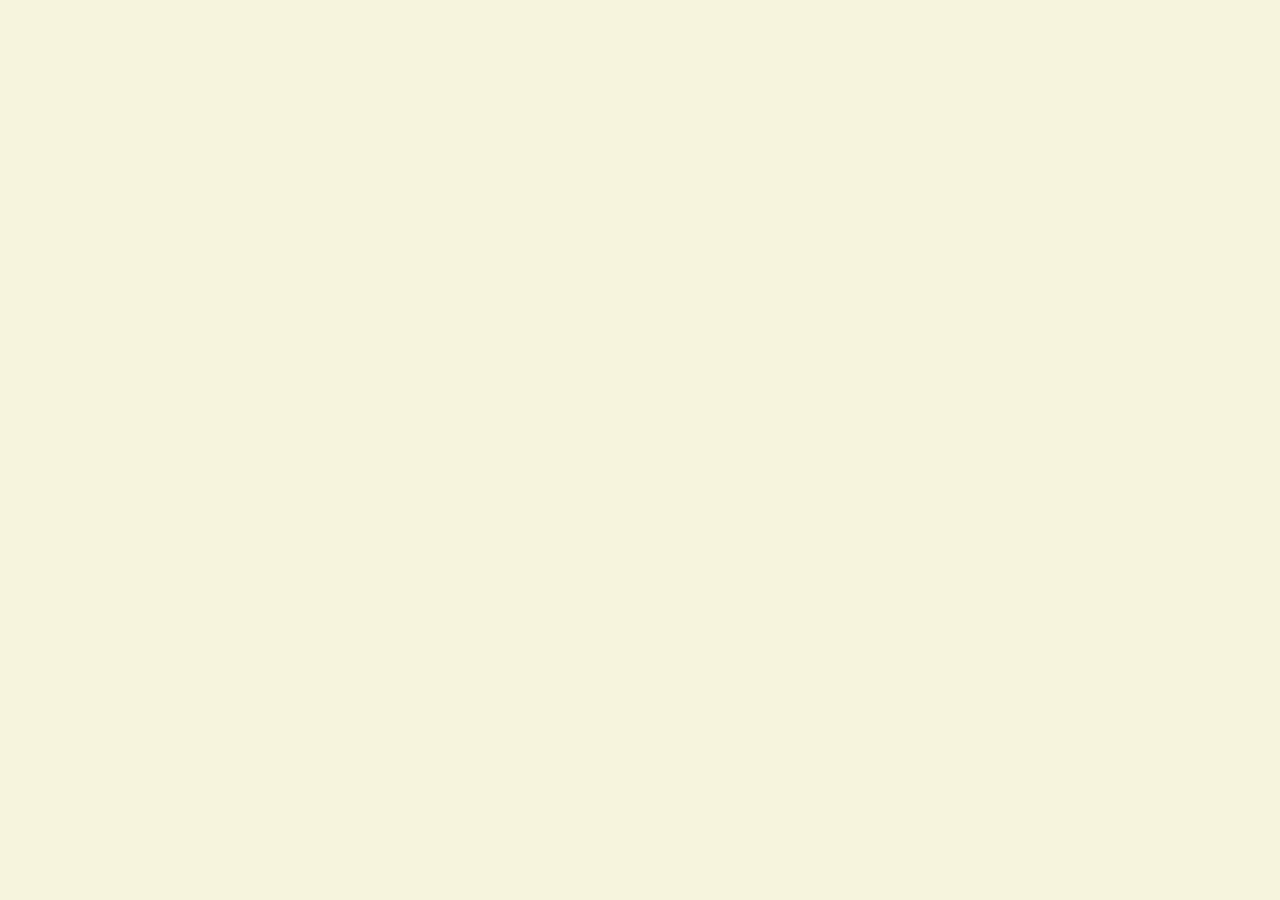
==== index.html @ 92f670f0 "atlz" ====
<!DOCTYPE html>
<html lang="pt-br">

<head>
    <meta charset="UTF-8">
    <meta name="viewport" content="width=device-width, initial-scale=1.0">
    <meta name="descripition"
        content="Página de orientação sobre o que são Maid's café e como funcionam pelo mundo todo.">
    <meta name="author" content="Júlia Eduarda Monteiro de Oliveira">
    <meta name="keywords" content="Maid café, Maid coffe">
    <title>Geek Word</title>
    <link rel="shortcut icon" href="img/icon.png" type="image/x-icon">
    <link rel="stylesheet" href="css/styles.css">
</head>

<body>
   
</body>

</html>
---- css/styles.css ----
h1 {
    font-size: 50px;
    color: blueviolet;
    font-style: italic;
    font-family: Georgia, 'Times New Roman', Times, serif;
}
body {
    font-family: Arial, sans-serif;
    margin: 0;
    padding: 0;
    background-color: beige;
}
@import url('https://fonts.googleapis.com/css27family-Poppins: wght@200;300;400;500;600; 700; 800; 900&display-swap');
{
margin: 0;

padding: 0;

box-sizing: border-box;

font-family: 'Poppins', sans-serif;

}

section {

position: relative;

display: flex;

justify-content: center;

align-items: center;

width: 100%;

height: 100vh;

overflow-x: hidden;

}

section.bg {

position: absolute;

top: 0;

left: 0;

width: 100%;

height: 100%;

object-fit: cover;

pointer-events: none;}

section .trees {

position: absolute;

top: 0;

left: 0;

width: 100%;

height: 100%;

object-fit: cover;

z-index : 100

pointer-events: none;

}

section .girt {

position: absolute;

scale: 9.65;

pointer-events: none;

animation: animateGirl 15s linear infinite;
}
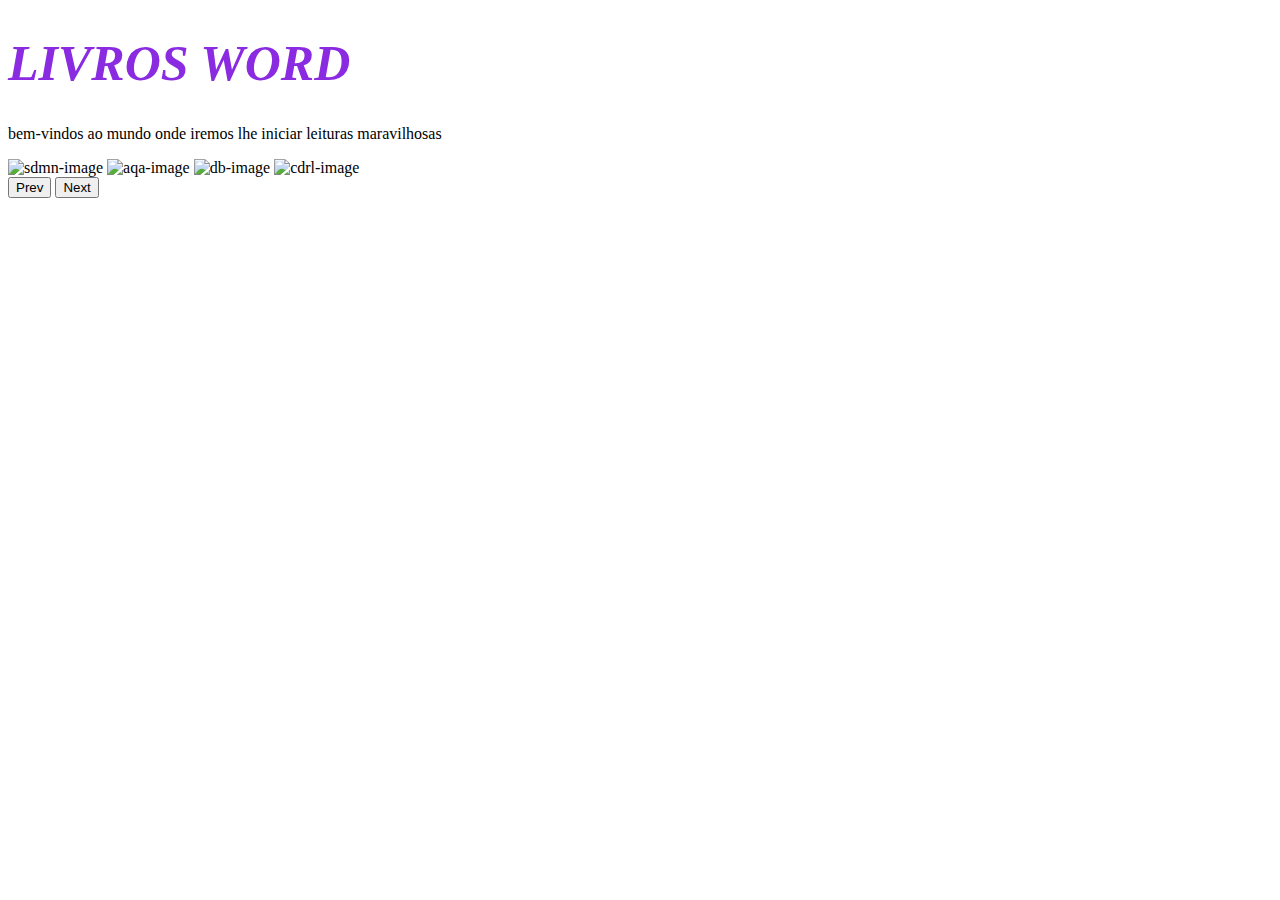
==== commit daf24658: "a" ====
--- a/index.html
+++ b/index.html
@@ -5,16 +5,43 @@
     <meta charset="UTF-8">
     <meta name="viewport" content="width=device-width, initial-scale=1.0">
     <meta name="descripition"
-        content="Página de orientação sobre o que são Maid's café e como funcionam pelo mundo todo.">
+        content="Página de orientação de leituras .">
     <meta name="author" content="Júlia Eduarda Monteiro de Oliveira">
-    <meta name="keywords" content="Maid café, Maid coffe">
-    <title>Geek Word</title>
-    <link rel="shortcut icon" href="img/icon.png" type="image/x-icon">
+    <meta name="keywords" content="livres divers">
+    <title>livres divers</title>
+    <link rel="shortcut icon" href="img/livro-de-magia.png" type="image/x-icon">
     <link rel="stylesheet" href="css/styles.css">
 </head>
 
 <body>
-   
+    <h1>LIVROS WORD</h1>
+    <P>bem-vindos ao mundo onde iremos lhe iniciar leituras maravilhosas</P>
+    <div class="carousel">
+        <div class="image-container" id="imgs">
+          <img src="img/osoldameianoite.jpg"
+         alt="sdmn-image"
+         />
+      <img
+         src="img/e assim que acaba.jpg"
+         alt="aqa-image"
+         />
+      <img
+         src="img/P7016970.JPG"
+         alt="db-image"
+         />
+      <img
+         src="img/historia-da-cinderela.jpg"
+         alt="cdrl-image"
+         />
+        </div>
+  
+        <div class="buttons-container">
+          <button id="left" class="btn">Prev</button>
+          <button id="right" class="btn">Next</button>
+        </div>
+      </div>
+      <script src="script.js"></script>
+
 </body>
 
 </html>--- a/css/styles.css
+++ b/css/styles.css
@@ -3,86 +3,10 @@
     color: blueviolet;
     font-style: italic;
     font-family: Georgia, 'Times New Roman', Times, serif;
-}
+};
 body {
     font-family: Arial, sans-serif;
     margin: 0;
     padding: 0;
     background-color: beige;
-}
-@import url('https://fonts.googleapis.com/css27family-Poppins: wght@200;300;400;500;600; 700; 800; 900&display-swap');
-{
-margin: 0;
-
-padding: 0;
-
-box-sizing: border-box;
-
-font-family: 'Poppins', sans-serif;
-
-}
-
-section {
-
-position: relative;
-
-display: flex;
-
-justify-content: center;
-
-align-items: center;
-
-width: 100%;
-
-height: 100vh;
-
-overflow-x: hidden;
-
-}
-
-section.bg {
-
-position: absolute;
-
-top: 0;
-
-left: 0;
-
-width: 100%;
-
-height: 100%;
-
-object-fit: cover;
-
-pointer-events: none;}
-
-section .trees {
-
-position: absolute;
-
-top: 0;
-
-left: 0;
-
-width: 100%;
-
-height: 100%;
-
-object-fit: cover;
-
-z-index : 100
-
-pointer-events: none;
-
-}
-
-section .girt {
-
-position: absolute;
-
-scale: 9.65;
-
-pointer-events: none;
-
-animation: animateGirl 15s linear infinite;
-}+};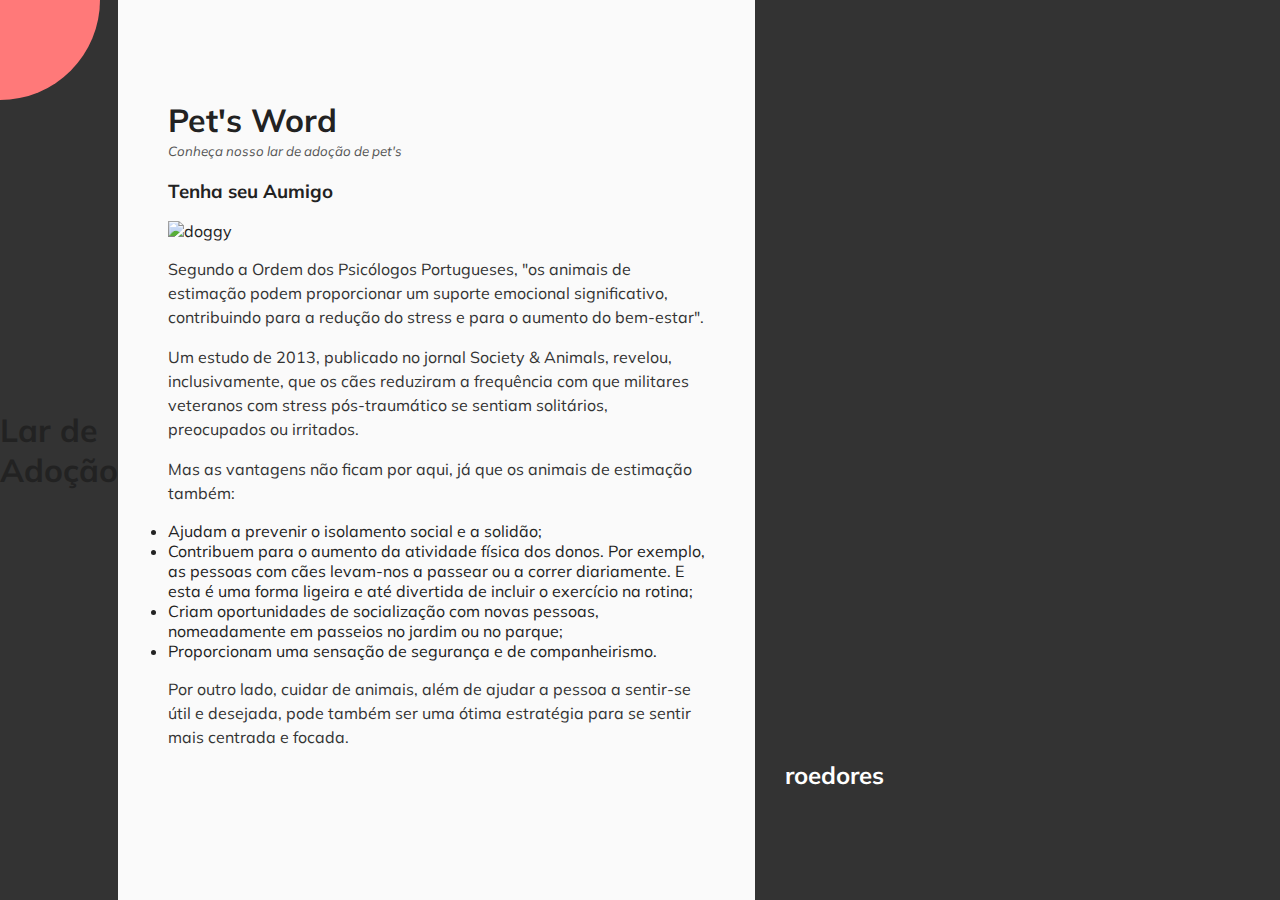
==== commit 4c95b481: "atualização" ====
--- a/index.html
+++ b/index.html
@@ -4,43 +4,77 @@
 <head>
     <meta charset="UTF-8">
     <meta name="viewport" content="width=device-width, initial-scale=1.0">
-    <meta name="descripition"
-        content="Página de orientação de leituras .">
+    <meta name="descripition"    content="Página de adoção de animais e doações. .">
     <meta name="author" content="Júlia Eduarda Monteiro de Oliveira">
-    <meta name="keywords" content="livres divers">
-    <title>livres divers</title>
-    <link rel="shortcut icon" href="img/livro-de-magia.png" type="image/x-icon">
+    <title>pet words</title>
+    <link rel="shortcut icon" href="img/logo.png" type="image/x-icon">
     <link rel="stylesheet" href="css/styles.css">
 </head>
 
-<body>
-    <h1>LIVROS WORD</h1>
-    <P>bem-vindos ao mundo onde iremos lhe iniciar leituras maravilhosas</P>
-    <div class="carousel">
-        <div class="image-container" id="imgs">
-          <img src="img/osoldameianoite.jpg"
-         alt="sdmn-image"
-         />
-      <img
-         src="img/e assim que acaba.jpg"
-         alt="aqa-image"
-         />
-      <img
-         src="img/P7016970.JPG"
-         alt="db-image"
-         />
-      <img
-         src="img/historia-da-cinderela.jpg"
-         alt="cdrl-image"
-         />
-        </div>
-  
-        <div class="buttons-container">
-          <button id="left" class="btn">Prev</button>
-          <button id="right" class="btn">Next</button>
+<body class="inicio">
+    <h1>Lar de Adoção</h1>
+    <P></P>
+
+    <div class="container">
+      <div class="circle-container">
+        <div class="circle">
+          <button id="close">
+            <i class="fas fa-times"></i>
+          </button>
+          <button id="open">
+            <i class="fas fa-bars"></i>
+          </button>
         </div>
       </div>
-      <script src="script.js"></script>
+
+      <div class="content">
+        <h1>Pet's Word</h1>
+        <small>Conheça nosso lar de adoção de pet's</small>
+        <p></p>
+
+        <h3>Tenha seu Aumigo</h3>
+        <img src="https://images.unsplash.com/photo-1507146426996-ef05306b995a?ixlib=rb-1.2.1&ixid=eyJhcHBfaWQiOjEyMDd9&auto=format&fit=crop&w=2100&q=80" alt="doggy" />
+        <p>Segundo a Ordem dos Psicólogos Portugueses, "os animais de estimação podem proporcionar um suporte emocional significativo, contribuindo para a redução do <span>stress</span> e para o aumento do bem-estar". </p>
+        <p>Um estudo de 2013, publicado no jornal Society & Animals, revelou, inclusivamente, que os cães reduziram a frequência com que militares veteranos com stress pós-traumático se sentiam solitários, preocupados ou irritados.</p>
+        <p>Mas as vantagens não ficam por aqui, já que os animais de estimação também:</p>
+        <dl>
+          <li>Ajudam a prevenir o isolamento social e a solidão; </li>
+          <li>Contribuem para o aumento da atividade física dos donos. Por exemplo, as pessoas com cães levam-nos a passear ou a correr diariamente. E esta é uma forma ligeira e até divertida de incluir o exercício na rotina;</li>
+          <li>Criam oportunidades de socialização com novas pessoas, nomeadamente em passeios no jardim ou no parque;</li>
+          <li>Proporcionam uma sensação de segurança e de companheirismo.</li>
+        </dl>
+        <p>Por outro lado, cuidar de animais, além de ajudar a pessoa a sentir-se útil e desejada, pode também ser uma ótima estratégia para se sentir mais centrada e focada.</p>
+
+      </div>
+    </div>
+
+    <nav>
+      <ul>
+        <li><i class="fas fa-home"></i><a href="index.html"> inicio</a></li>
+        <li><i class="fas fa-user-alt"></i><a href="doacoes.html"> doações</a></li>
+        <li><i class="fas fa-envelope"></i><a href="login.html"> Contato</a></li>
+      </ul>
+    </nav>
+
+    <div class="contem">
+      <div class="panel active" style="background-image: url('https://guiabrasilpets.com/wp-content/uploads/2020/09/porquinho-da-india.jpg')">
+        <h3>roedores</h3>
+      </div>
+      <div class="panel" style="background-image: url('https://cdn.pixabay.com/photo/2017/08/02/09/28/dog-2570398_960_720.jpg')">
+        <h3>caninos</h3>
+      </div>
+      <div class="panel" style="background-image: url('https://c.pxhere.com/photos/88/2f/pet_cats_pets_nature_animal_animals_cat_persian-279267.jpg!d')">
+        <h3>felinos</h3>
+      </div>
+      <div class="panel" style="background-image: url('https://blog.consanivet.com.br/wp-content/uploads/2020/08/Design-sem-nome-6.jpg')">
+        <h3>repteis</h3>
+      </div>
+      <div class="panel" style="background-image: url('https://i.pinimg.com/originals/fa/b4/5e/fab45e824552c09711d00a57112a15a2.jpg')">
+        <h3>outros</h3>
+      </div>
+
+    </div>
+      <script src="js/script.js"></script>
 
 </body>
 
--- a/css/styles.css
+++ b/css/styles.css
@@ -1,12 +1,232 @@
-h1 {
-    font-size: 50px;
-    color: blueviolet;
+@import url('https://fonts.googleapis.com/css?family=Muli&display=swap');
+
+* {
+  box-sizing: border-box;
+}
+
+.inicio {
+  font-family: 'Muli', sans-serif;
+  display: flex;
+  background-color: #333;
+  color: #222;
+  align-items: center;
+  justify-content: center;
+  height: 100vh;
+  overflow: hidden;
+  margin: 0;
+}
+
+.container {
+    background-color: #fafafa;
+    transform-origin: top left;
+    transition: transform 0.5s linear;
+    width: 100vw;
+    min-height: 100vh;
+    padding: 50px;
+  }
+  
+  .container.show-nav {
+    transform: rotate(-20deg);
+  }
+  
+  .circle-container {
+    position: fixed;
+    top: -100px;
+    left: -100px;
+  }
+  
+  .circle {
+    background-color: #ff7979;
+    height: 200px;
+    width: 200px;
+    border-radius: 50%;
+    position: relative;
+    transition: transform 0.5s linear;
+  }
+  
+  .container.show-nav .circle {
+    transform: rotate(-70deg);
+  }
+  
+  .circle button {
+    cursor: pointer;
+    position: absolute;
+    top: 50%;
+    left: 50%;
+    height: 100px;
+    background: transparent;
+    border: 0;
+    font-size: 26px;
+    color: #fff;
+  }
+  
+  .circle button:focus {
+    outline: none;
+  }
+  
+  .circle button#open {
+    left: 60%;
+  }
+  
+  .circle button#close {
+    top: 60%;
+    transform: rotate(90deg);
+    transform-origin: top left;
+  }
+  
+  .container.show-nav + nav li {
+    transform: translateX(0);
+    transition-delay: 0.3s;
+  }
+  
+  nav {
+    position: fixed;
+    bottom: 40px;
+    left: 0;
+    z-index: 100;
+  }
+  
+  nav ul {
+    list-style-type: none;
+    padding-left: 30px;
+  }
+  
+  nav ul li {
+    text-transform: uppercase;
+    color: #fff;
+    margin: 40px 0;
+    transform: translateX(-100%);
+    transition: transform 0.4s ease-in;
+  }
+  
+  nav ul li i {
+    font-size: 20px;
+    margin-right: 10px;
+  }
+  
+  nav ul li + li {
+    margin-left: 15px;
+    transform: translateX(-150%);
+  }
+  
+  nav ul li + li + li {
+    margin-left: 30px;
+    transform: translateX(-200%);
+  }
+  
+  nav a{
+    color: #fafafa;
+    text-decoration: none;
+    transition: all 0.5s;
+  }
+  
+  nav a:hover {
+    color: #FF7979;
+    font-weight: bold;
+  }
+  
+  .content img {
+    max-width: 100%;
+  }
+  
+  .content {
+    max-width: 1000px;
+    margin: 50px auto;
+  }
+  
+  .content h1 {
+    margin: 0;
+  }
+  
+  .content small {
+    color: #555;
     font-style: italic;
-    font-family: Georgia, 'Times New Roman', Times, serif;
-};
-body {
-    font-family: Arial, sans-serif;
-    margin: 0;
-    padding: 0;
-    background-color: beige;
-};+  }
+  
+  .content p {
+    color: #333;
+    line-height: 1.5;
+  }
+
+
+
+.contem {
+  display: flex;
+  width: 90vw;
+}
+
+
+.panel {
+  background-size: cover;
+  background-position: center;
+  background-repeat: no-repeat;
+  height: 80vh;
+  border-radius: 50px;
+  color: #fff;
+  cursor: pointer;
+  flex: 0.5;
+  margin: 10px;
+  position: relative;
+  -webkit-transition: all 700ms ease-in;
+}
+
+.panel h3 {
+  font-size: 24px;
+  position: absolute;
+  bottom: 20px;
+  left: 20px;
+  margin: 0;
+  opacity: 0;
+}
+
+.panel.active {
+  flex: 5;
+}
+
+.panel.active h3 {
+  opacity: 1;
+  transition: opacity 0.3s ease-in 0.4s;
+}
+
+@media (max-width: 480px) {
+  .contem {
+    width: 100vw;
+  }
+
+  .panel:nth-of-type(4),
+  .panel:nth-of-type(5) {
+    display: none;
+  }
+}
+
+.main-contact {
+  width: 1000px;
+  margin: 0 auto;
+  font-size: 20px;
+
+}
+
+.form-contact {
+  margin: 40px 0;
+}
+
+.entry-label {
+  display: block;
+  margin: 8px auto;
+  width: 50%;
+}
+
+.entry, .form-contact textarea {
+  display: block;
+  margin: 0 auto 25px;
+  padding: 4px 9px;
+  font-size: 18px;
+  width: 50%;
+  box-sizing: border-box;
+  resize: none;
+  overflow: auto;
+}
+
+#checkbox, .div-entry {
+  margin: 30px auto;
+}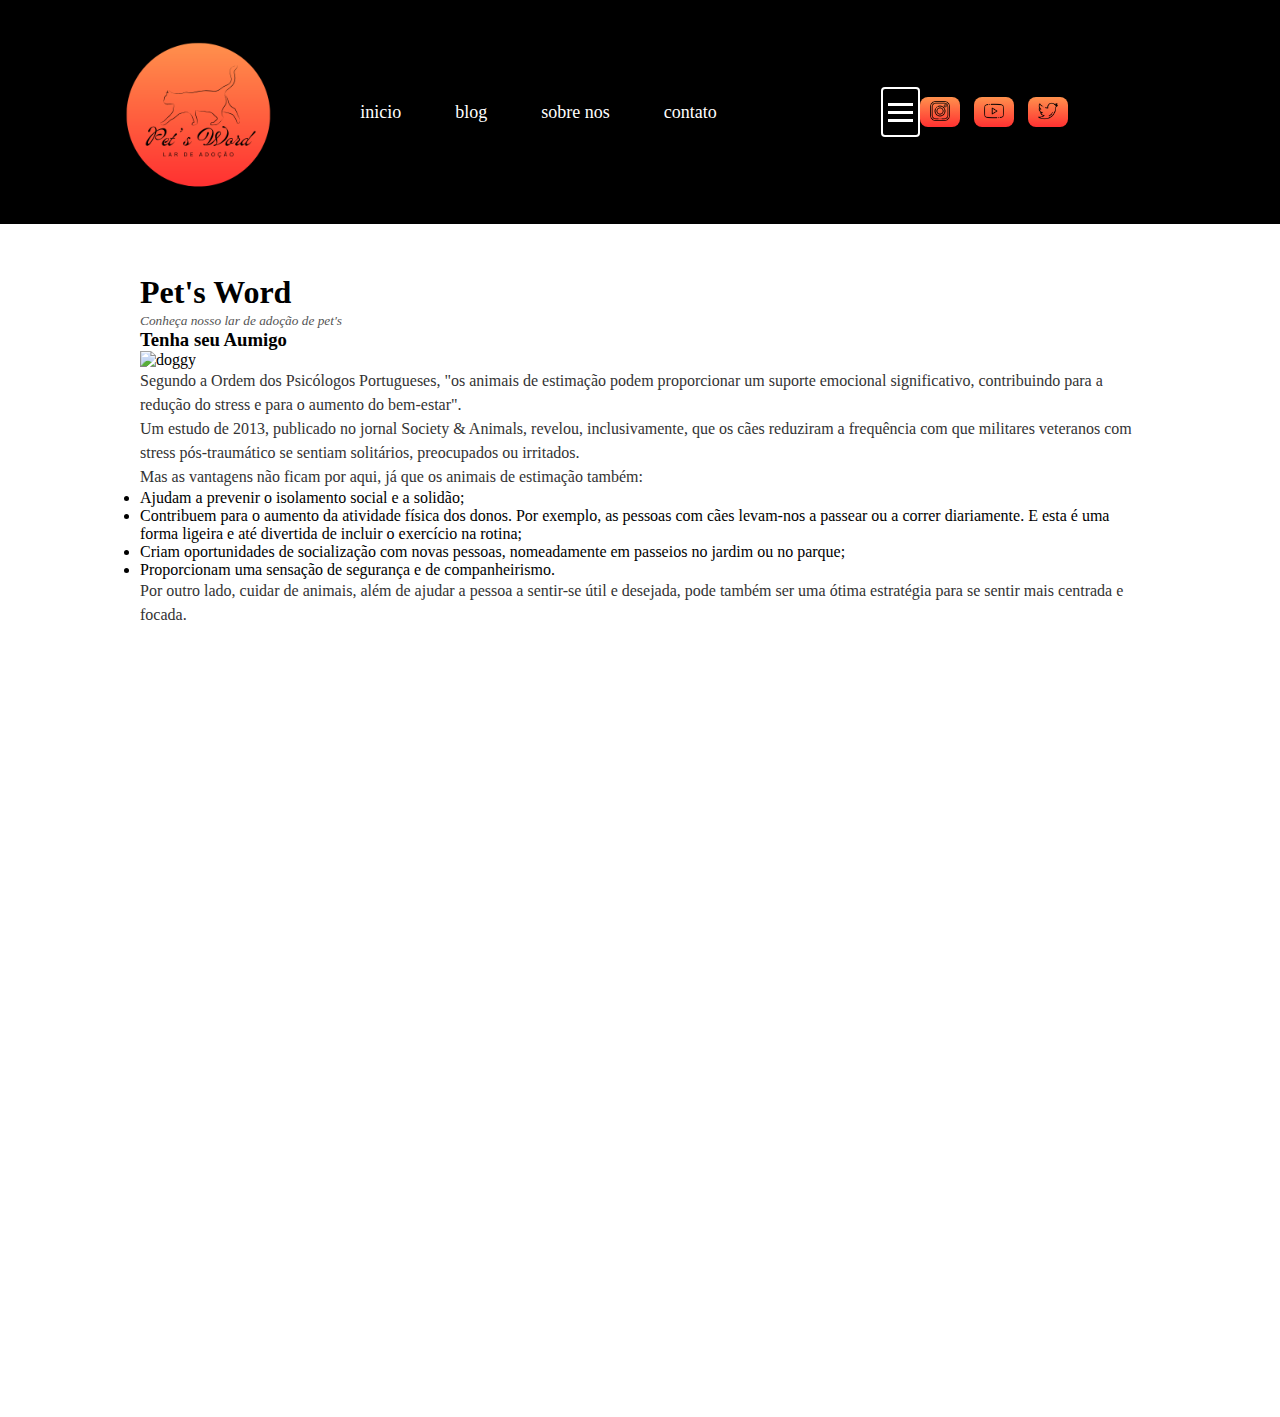
==== commit 5e285bda: "atualização 24/03" ====
--- a/index.html
+++ b/index.html
@@ -2,79 +2,115 @@
 <html lang="pt-br">
 
 <head>
-    <meta charset="UTF-8">
-    <meta name="viewport" content="width=device-width, initial-scale=1.0">
-    <meta name="descripition"    content="Página de adoção de animais e doações. .">
-    <meta name="author" content="Júlia Eduarda Monteiro de Oliveira">
-    <title>pet words</title>
-    <link rel="shortcut icon" href="img/logo.png" type="image/x-icon">
-    <link rel="stylesheet" href="css/styles.css">
+  <meta charset="UTF-8">
+  <meta name="viewport" content="width=device-width, initial-scale=1.0">
+  <meta name="descripition" content="Página de adoção de animais e doações. .">
+  <meta name="author" content="Júlia Eduarda Monteiro de Oliveira">
+  <title>pet words</title>
+  <link rel="shortcut icon" href="img/logo.png" type="image/x-icon">
+  <link rel="stylesheet" href="css/styles.css">
 </head>
 
 <body class="inicio">
-    <h1>Lar de Adoção</h1>
-    <P></P>
 
-    <div class="container">
-      <div class="circle-container">
-        <div class="circle">
-          <button id="close">
-            <i class="fas fa-times"></i>
-          </button>
-          <button id="open">
-            <i class="fas fa-bars"></i>
-          </button>
-        </div>
+  <header>
+    <link rel="stylesheet" href="css/menu.css">
+    <div class="container_menu">
+      <div class="logo"><img src="img/logotipo fab.png" alt="logotipo"></div>
+      <div class="menu">
+        <nav>
+
+          <a href="index.html"> inicio</a>
+          <a href="blog.html"> blog</a>
+          <a href="sobrenos.html"> sobre nos</a>
+          <a href="login.html"> contato</a>
+
+        </nav>
+
       </div>
+      <button onclick="animar()" id="btn-menu">
+        
+        <span class="linha"></span>
+        <span class="linha"></span>
+        <span class="linha"></span>
+        
 
-      <div class="content">
-        <h1>Pet's Word</h1>
-        <small>Conheça nosso lar de adoção de pet's</small>
-        <p></p>
+      </button>
+      <div class="menu-mobile" id="menu-mobile">
+        <nav>
 
-        <h3>Tenha seu Aumigo</h3>
-        <img src="https://images.unsplash.com/photo-1507146426996-ef05306b995a?ixlib=rb-1.2.1&ixid=eyJhcHBfaWQiOjEyMDd9&auto=format&fit=crop&w=2100&q=80" alt="doggy" />
-        <p>Segundo a Ordem dos Psicólogos Portugueses, "os animais de estimação podem proporcionar um suporte emocional significativo, contribuindo para a redução do <span>stress</span> e para o aumento do bem-estar". </p>
-        <p>Um estudo de 2013, publicado no jornal Society & Animals, revelou, inclusivamente, que os cães reduziram a frequência com que militares veteranos com stress pós-traumático se sentiam solitários, preocupados ou irritados.</p>
-        <p>Mas as vantagens não ficam por aqui, já que os animais de estimação também:</p>
-        <dl>
-          <li>Ajudam a prevenir o isolamento social e a solidão; </li>
-          <li>Contribuem para o aumento da atividade física dos donos. Por exemplo, as pessoas com cães levam-nos a passear ou a correr diariamente. E esta é uma forma ligeira e até divertida de incluir o exercício na rotina;</li>
-          <li>Criam oportunidades de socialização com novas pessoas, nomeadamente em passeios no jardim ou no parque;</li>
-          <li>Proporcionam uma sensação de segurança e de companheirismo.</li>
-        </dl>
-        <p>Por outro lado, cuidar de animais, além de ajudar a pessoa a sentir-se útil e desejada, pode também ser uma ótima estratégia para se sentir mais centrada e focada.</p>
+          <a href="index.html"> inicio</a>
+          <a href="blog.html"> blog</a>
+          <a href="sobrenos.html"> sobre nos</a>
+          <a href="login.html"> contato</a>
 
+        </nav>
+
+      </div>
+      <div class="sociais">
+        <button><img src="img/instagram.png" alt="insta"></button>
+        <button><img src="img/youtube.png" alt="yt"></button>
+        <button><img src="img/twittermenu.png" alt="twitter"></button>
       </div>
     </div>
 
-    <nav>
-      <ul>
-        <li><i class="fas fa-home"></i><a href="index.html"> inicio</a></li>
-        <li><i class="fas fa-user-alt"></i><a href="doacoes.html"> doações</a></li>
-        <li><i class="fas fa-envelope"></i><a href="login.html"> Contato</a></li>
-      </ul>
-    </nav>
+  </header>
 
-    <div class="contem">
-      <div class="panel active" style="background-image: url('https://guiabrasilpets.com/wp-content/uploads/2020/09/porquinho-da-india.jpg')">
-        <h3>roedores</h3>
-      </div>
-      <div class="panel" style="background-image: url('https://cdn.pixabay.com/photo/2017/08/02/09/28/dog-2570398_960_720.jpg')">
-        <h3>caninos</h3>
-      </div>
-      <div class="panel" style="background-image: url('https://c.pxhere.com/photos/88/2f/pet_cats_pets_nature_animal_animals_cat_persian-279267.jpg!d')">
-        <h3>felinos</h3>
-      </div>
-      <div class="panel" style="background-image: url('https://blog.consanivet.com.br/wp-content/uploads/2020/08/Design-sem-nome-6.jpg')">
-        <h3>repteis</h3>
-      </div>
-      <div class="panel" style="background-image: url('https://i.pinimg.com/originals/fa/b4/5e/fab45e824552c09711d00a57112a15a2.jpg')">
-        <h3>outros</h3>
-      </div>
 
+  <main class="content">
+    <h1>Pet's Word</h1>
+    <small>Conheça nosso lar de adoção de pet's</small>
+    <p></p>
+
+    <h3>Tenha seu Aumigo</h3>
+    <img
+      src="https://images.unsplash.com/photo-1507146426996-ef05306b995a?ixlib=rb-1.2.1&ixid=eyJhcHBfaWQiOjEyMDd9&auto=format&fit=crop&w=2100&q=80"
+      alt="doggy" />
+    <p>Segundo a Ordem dos Psicólogos Portugueses, "os animais de estimação podem proporcionar um suporte emocional
+      significativo, contribuindo para a redução do <span>stress</span> e para o aumento do bem-estar". </p>
+    <p>Um estudo de 2013, publicado no jornal Society & Animals, revelou, inclusivamente, que os cães reduziram a
+      frequência com que militares veteranos com stress pós-traumático se sentiam solitários, preocupados ou irritados.
+    </p>
+    <p>Mas as vantagens não ficam por aqui, já que os animais de estimação também:</p>
+    <dl>
+      <li>Ajudam a prevenir o isolamento social e a solidão; </li>
+      <li>Contribuem para o aumento da atividade física dos donos. Por exemplo, as pessoas com cães levam-nos a passear
+        ou a correr diariamente. E esta é uma forma ligeira e até divertida de incluir o exercício na rotina;</li>
+      <li>Criam oportunidades de socialização com novas pessoas, nomeadamente em passeios no jardim ou no parque;</li>
+      <li>Proporcionam uma sensação de segurança e de companheirismo.</li>
+    </dl>
+    <p>Por outro lado, cuidar de animais, além de ajudar a pessoa a sentir-se útil e desejada, pode também ser uma ótima
+      estratégia para se sentir mais centrada e focada.</p>
+
+  </main>
+
+
+  
+
+  <div class="contem">
+    <div class="panel active"
+      style="background-image: url('https://guiabrasilpets.com/wp-content/uploads/2020/09/porquinho-da-india.jpg')">
+      <h3>roedores</h3>
     </div>
-      <script src="js/script.js"></script>
+    <div class="panel"
+      style="background-image: url('https://cdn.pixabay.com/photo/2017/08/02/09/28/dog-2570398_960_720.jpg')">
+      <h3>caninos</h3>
+    </div>
+    <div class="panel"
+      style="background-image: url('https://c.pxhere.com/photos/88/2f/pet_cats_pets_nature_animal_animals_cat_persian-279267.jpg!d')">
+      <h3>felinos</h3>
+    </div>
+    <div class="panel"
+      style="background-image: url('https://blog.consanivet.com.br/wp-content/uploads/2020/08/Design-sem-nome-6.jpg')">
+      <h3>repteis</h3>
+    </div>
+    <div class="panel"
+      style="background-image: url('https://i.pinimg.com/originals/fa/b4/5e/fab45e824552c09711d00a57112a15a2.jpg')">
+      <h3>outros</h3>
+    </div>
+
+  </div>
+  <script src="js/script.js"></script>
 
 </body>
 
--- a/css/styles.css
+++ b/css/styles.css
@@ -1,130 +1,18 @@
 @import url('https://fonts.googleapis.com/css?family=Muli&display=swap');
 
 * {
+  margin: 0;
+  padding: 0;
   box-sizing: border-box;
+
+}
+body{
+  width: 100vw;
+  height: 100vh;
+  align-items: center;
+  justify-content: center;
 }
 
-.inicio {
-  font-family: 'Muli', sans-serif;
-  display: flex;
-  background-color: #333;
-  color: #222;
-  align-items: center;
-  justify-content: center;
-  height: 100vh;
-  overflow: hidden;
-  margin: 0;
-}
-
-.container {
-    background-color: #fafafa;
-    transform-origin: top left;
-    transition: transform 0.5s linear;
-    width: 100vw;
-    min-height: 100vh;
-    padding: 50px;
-  }
-  
-  .container.show-nav {
-    transform: rotate(-20deg);
-  }
-  
-  .circle-container {
-    position: fixed;
-    top: -100px;
-    left: -100px;
-  }
-  
-  .circle {
-    background-color: #ff7979;
-    height: 200px;
-    width: 200px;
-    border-radius: 50%;
-    position: relative;
-    transition: transform 0.5s linear;
-  }
-  
-  .container.show-nav .circle {
-    transform: rotate(-70deg);
-  }
-  
-  .circle button {
-    cursor: pointer;
-    position: absolute;
-    top: 50%;
-    left: 50%;
-    height: 100px;
-    background: transparent;
-    border: 0;
-    font-size: 26px;
-    color: #fff;
-  }
-  
-  .circle button:focus {
-    outline: none;
-  }
-  
-  .circle button#open {
-    left: 60%;
-  }
-  
-  .circle button#close {
-    top: 60%;
-    transform: rotate(90deg);
-    transform-origin: top left;
-  }
-  
-  .container.show-nav + nav li {
-    transform: translateX(0);
-    transition-delay: 0.3s;
-  }
-  
-  nav {
-    position: fixed;
-    bottom: 40px;
-    left: 0;
-    z-index: 100;
-  }
-  
-  nav ul {
-    list-style-type: none;
-    padding-left: 30px;
-  }
-  
-  nav ul li {
-    text-transform: uppercase;
-    color: #fff;
-    margin: 40px 0;
-    transform: translateX(-100%);
-    transition: transform 0.4s ease-in;
-  }
-  
-  nav ul li i {
-    font-size: 20px;
-    margin-right: 10px;
-  }
-  
-  nav ul li + li {
-    margin-left: 15px;
-    transform: translateX(-150%);
-  }
-  
-  nav ul li + li + li {
-    margin-left: 30px;
-    transform: translateX(-200%);
-  }
-  
-  nav a{
-    color: #fafafa;
-    text-decoration: none;
-    transition: all 0.5s;
-  }
-  
-  nav a:hover {
-    color: #FF7979;
-    font-weight: bold;
-  }
-  
   .content img {
     max-width: 100%;
   }
--- a/css/menu.css
+++ b/css/menu.css
@@ -0,0 +1,144 @@
+@import url('https://fonts.googleapis.com/css?family=Muli&display=swap');
+
+.container_menu {
+    max-width: 1080px;
+    margin: 0 auto;
+    display: flex;
+    align-items: center;
+    justify-content: center;
+
+}
+
+header {
+    background-color: #000;
+    width: 100%;
+    padding: 10px;
+}
+
+.logo,
+.sociais {
+    width: 25%;
+}
+
+.sociais button {
+    width: 40px;
+    height: 30px;
+    background-image: linear-gradient(to top, #FF3131, #ff914d);
+    border: none;
+    border-radius: 8px;
+    cursor: pointer;
+    margin-right: 10px;
+}
+
+.sociais button img {
+    width: 20px;
+    border: none;
+    color: #fff;
+}
+
+.logo img {
+    width: 200px;
+    cursor: pointer;
+}
+
+.menu {
+    width: 50%;
+}
+
+.menu nav a {
+    color: #fff;
+    text-decoration: none;
+    padding-right: 50px;
+    font-size: 18px;
+    position: relative;
+}
+
+.menu nav a::after {
+    content: " ";
+    width: 0px;
+    height: 4px;
+    background-image: linear-gradient(to top, #FF3131, #ff914d);
+    position: absolute;
+    top: 30px;
+    left: 0;
+    transition: width 0.5s;
+}
+
+.menu nav a:hover::after {
+    width: 30px;
+}
+
+.menu-mobile {
+    background-color: #0000008c;
+    backdrop-filter: blur(10px);
+    position: absolute;
+    top: 200px;
+    left: 0;
+    width: 100%;
+    height: 100vh;
+    visibility: hidden;
+
+
+}
+.menu-mobile nav a{
+    color: #fff;
+    text-decoration: none;
+    display: block;
+    padding: 20px 30px;
+    font-size: 16pt;
+
+}
+
+.menu-mobile nav a:hover{
+    background-color: #0000009c;
+
+}
+#btn-menu{
+    width: 40px ;
+    height: 50px;
+    outline: none;
+    border: 2px solid #fff;
+    border-radius: 4px;
+    background: transparent;
+    cursor: pointer;
+
+}
+.linha{
+    position: relative;
+    height: 3px;
+    background: #fff;
+    width: 25px;
+    display: block;
+    margin: 5px auto;
+    transform-origin: center;
+    transition: .2s;
+}
+#btn-menu.ativar{
+    border: 2px solid #FF3131;
+
+}
+#btn-menu.ativar .linha:nth-child(1){
+    transform:translateY(8px) rotate(-45deg);
+    background-color: #FF3131;
+}
+#btn-menu.ativar .linha:nth-child(2){
+    width: 0;
+}
+#btn-menu.ativar .linha:nth-child(3){
+    transform:translateY(-8px) rotate(45deg);
+    background-color: #FF3131;
+}
+
+@media screen and (max-width:1080px){
+    .menu, .sociais{
+        display: none;
+    }
+    .logo{
+        width: 100%;
+    }
+    .menu-mobile.abrir {
+        visibility: visible;
+        height: calc(100vh -250px);
+
+    }
+}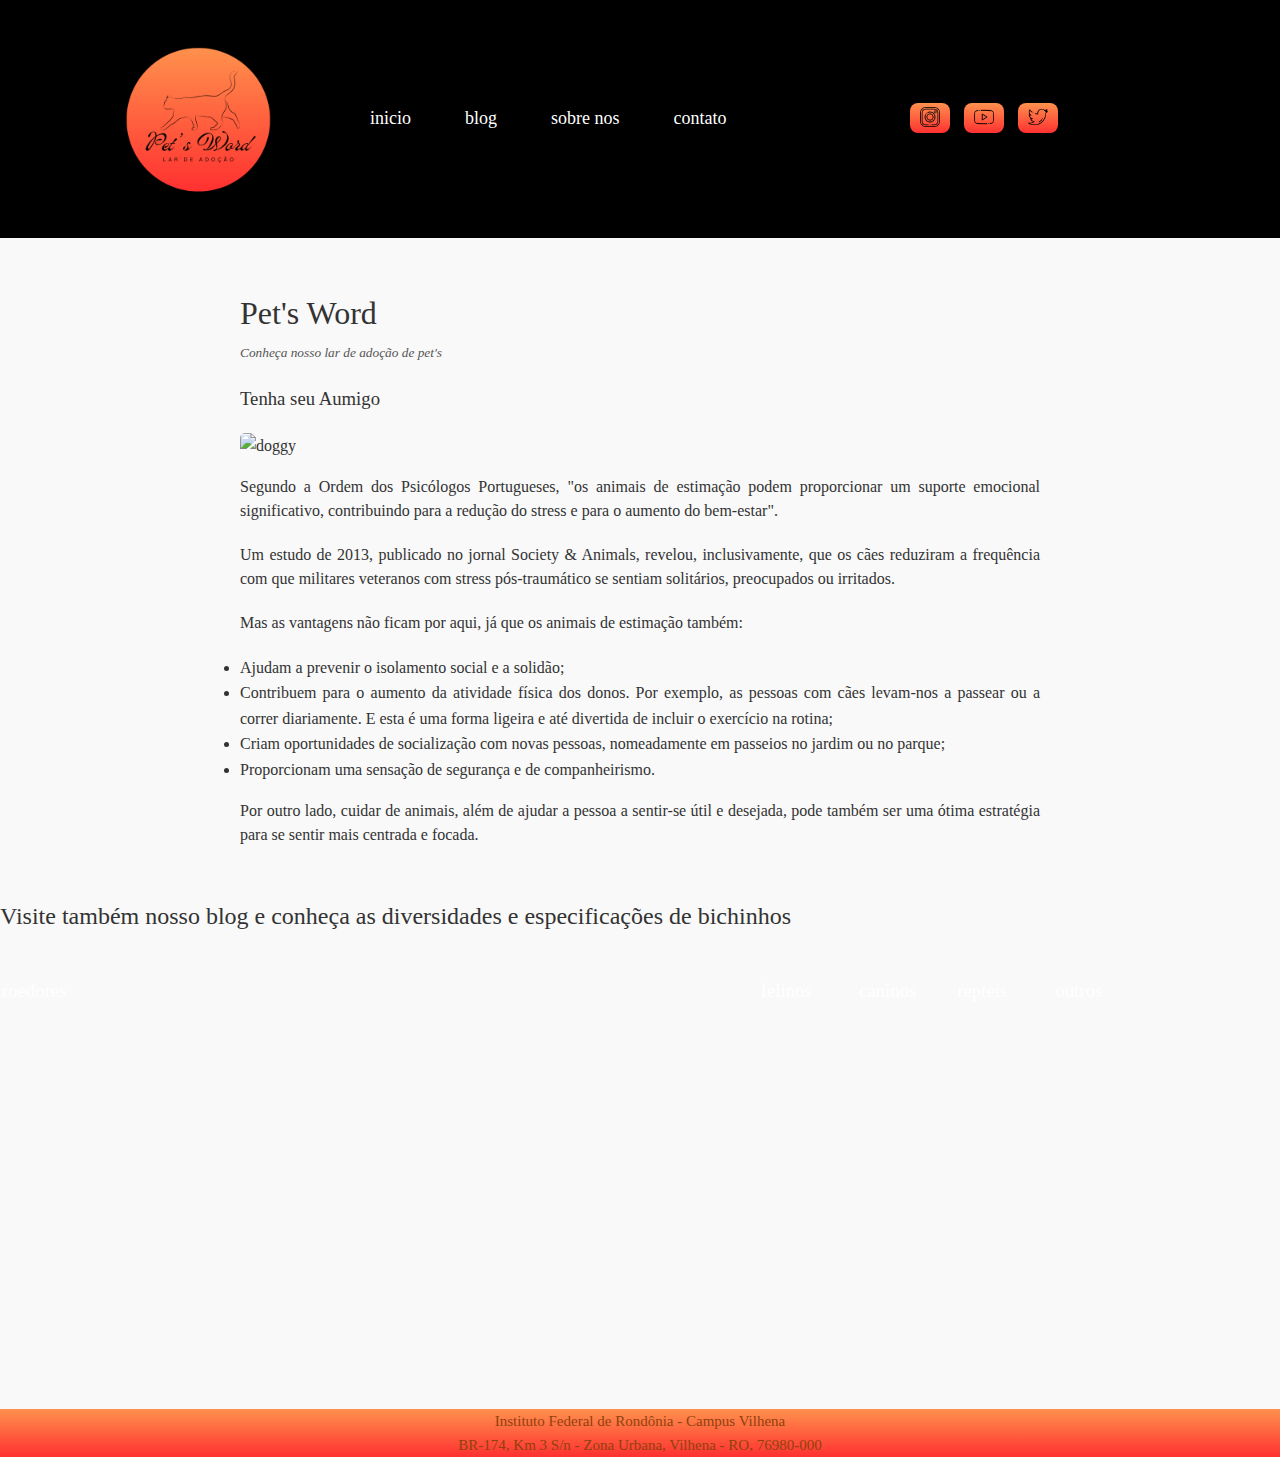
==== commit fbf0ffba: "at" ====
--- a/index.html
+++ b/index.html
@@ -29,11 +29,11 @@
 
       </div>
       <button onclick="animar()" id="btn-menu">
-        
+
         <span class="linha"></span>
         <span class="linha"></span>
         <span class="linha"></span>
-        
+
 
       </button>
       <div class="menu-mobile" id="menu-mobile">
@@ -85,7 +85,7 @@
   </main>
 
 
-  
+  <h2>Visite também nosso blog e conheça as diversidades e especificações de bichinhos</h2>
 
   <div class="contem">
     <div class="panel active"
@@ -93,12 +93,12 @@
       <h3>roedores</h3>
     </div>
     <div class="panel"
+      style="background-image: url('https://c.pxhere.com/photos/88/2f/pet_cats_pets_nature_animal_animals_cat_persian-279267.jpg!d')">
+      <h3>felinos</h3>
+    </div>
+    <div class="panel"
       style="background-image: url('https://cdn.pixabay.com/photo/2017/08/02/09/28/dog-2570398_960_720.jpg')">
       <h3>caninos</h3>
-    </div>
-    <div class="panel"
-      style="background-image: url('https://c.pxhere.com/photos/88/2f/pet_cats_pets_nature_animal_animals_cat_persian-279267.jpg!d')">
-      <h3>felinos</h3>
     </div>
     <div class="panel"
       style="background-image: url('https://blog.consanivet.com.br/wp-content/uploads/2020/08/Design-sem-nome-6.jpg')">
@@ -112,6 +112,13 @@
   </div>
   <script src="js/script.js"></script>
 
+  <footer>
+    <adress>
+      Instituto Federal de Rondônia - Campus Vilhena
+      <br>BR-174, Km 3 S/n - Zona Urbana, Vilhena - RO, 76980-000
+
+  </footer>
+
 </body>
 
 </html>--- a/css/styles.css
+++ b/css/styles.css
@@ -1,40 +1,85 @@
-@import url('https://fonts.googleapis.com/css?family=Muli&display=swap');
-
-* {
+@import url('https://fonts.googleapis.com/css2?family=Kaushan+Script&display=swap')
+ * {
   margin: 0;
   padding: 0;
   box-sizing: border-box;
 
 }
-body{
+
+body {
+  font-family:Georgia, 'Times New Roman', Times, serif;
+  background-color: #f9f9f9;
+  color: #333;
+  margin: 0;
+  padding: 0;
+  line-height: 1.6;
   width: 100vw;
   height: 100vh;
   align-items: center;
   justify-content: center;
 }
+main{
+  max-width: 800px;
+  text-align: justify;
+  margin: 50px auto;
+}
 
-  .content img {
-    max-width: 100%;
-  }
+.container_story .content{
+  max-width: 800px;
+  margin: 0 auto;
+  padding: 20px;
+}
+
+h1,
+h2,
+h3 {
+  font-family:Georgia, 'Times New Roman', Times, serif;
+  font-weight: 400;
+
   
-  .content {
-    max-width: 1000px;
-    margin: 50px auto;
-  }
-  
-  .content h1 {
-    margin: 0;
-  }
-  
-  .content small {
-    color: #555;
-    font-style: italic;
-  }
-  
-  .content p {
-    color: #333;
-    line-height: 1.5;
-  }
+}
+
+p {
+  text-align: justify;
+  margin-bottom: 20px;
+}
+
+
+.story {
+  font-size: 18px;
+  text-align: justify;
+}
+
+.highlight {
+  color: #ff6f61;
+  font-weight: bold;
+}
+
+.content img {
+  max-width: 50%;
+  border-radius: 5px;
+}
+
+.content {
+  max-width: 800px;
+  margin: 50px auto;
+}
+
+.content h1 {
+  margin: 0;
+  justify-content: center;
+  align-items: center;
+}
+
+.content small {
+  color: #555;
+  font-style: italic;
+}
+
+.content p {
+  color: #333;
+  line-height: 1.5;
+}
 
 
 
@@ -45,38 +90,42 @@
 
 
 .panel {
+  max-width: 800px;
   background-size: cover;
   background-position: center;
   background-repeat: no-repeat;
-  height: 80vh;
-  border-radius: 50px;
+  height: 50vh;
+  border-radius: 15px;
   color: #fff;
   cursor: pointer;
   flex: 0.5;
-  margin: 10px;
+  margin: 2px;
   position: relative;
-  -webkit-transition: all 700ms ease-in;
-}
-
-.panel h3 {
-  font-size: 24px;
-  position: absolute;
-  bottom: 20px;
-  left: 20px;
-  margin: 0;
-  opacity: 0;
+  -webkit-transition: all 800ms ease-in;
 }
 
 .panel.active {
-  flex: 5;
+  max-width: 800px;
+  flex: 4;
 }
 
-.panel.active h3 {
+.panel.active a {
+  max-width: 800px;
   opacity: 1;
   transition: opacity 0.3s ease-in 0.4s;
 }
 
-@media (max-width: 480px) {
+footer{
+  background-image: linear-gradient(to top, #FF3131, #ff914d);
+  text-align: center;
+  color: #8f410d;
+  font-size: 15px;
+  font-family:Georgia, 'Times New Roman', Times, serif;
+  max-height: 15vw;
+
+}
+
+@media (max-width: 500px) {
   .contem {
     width: 100vw;
   }
@@ -85,36 +134,4 @@
   .panel:nth-of-type(5) {
     display: none;
   }
-}
-
-.main-contact {
-  width: 1000px;
-  margin: 0 auto;
-  font-size: 20px;
-
-}
-
-.form-contact {
-  margin: 40px 0;
-}
-
-.entry-label {
-  display: block;
-  margin: 8px auto;
-  width: 50%;
-}
-
-.entry, .form-contact textarea {
-  display: block;
-  margin: 0 auto 25px;
-  padding: 4px 9px;
-  font-size: 18px;
-  width: 50%;
-  box-sizing: border-box;
-  resize: none;
-  overflow: auto;
-}
-
-#checkbox, .div-entry {
-  margin: 30px auto;
 }--- a/css/menu.css
+++ b/css/menu.css
@@ -11,8 +11,8 @@
 
 header {
     background-color: #000;
-    width: 100%;
-    padding: 10px;
+    width: calc(100% - 30px);
+    padding: 15px;
 }
 
 .logo,
@@ -68,7 +68,7 @@
     width: 30px;
 }
 
-.menu-mobile {
+#menu-mobile {
     background-color: #0000008c;
     backdrop-filter: blur(10px);
     position: absolute;
@@ -77,10 +77,13 @@
     width: 100%;
     height: 100vh;
     visibility: hidden;
-
+    transition: .5s;
+    overflow: hidden;
+    z-index: 1;
 
 }
-.menu-mobile nav a{
+
+#menu-mobile nav a {
     color: #fff;
     text-decoration: none;
     display: block;
@@ -89,21 +92,24 @@
 
 }
 
-.menu-mobile nav a:hover{
+#menu-mobile nav a:hover {
     background-color: #0000009c;
 
 }
-#btn-menu{
-    width: 40px ;
+
+#btn-menu {
+    width: 40px;
     height: 50px;
     outline: none;
     border: 2px solid #fff;
     border-radius: 4px;
     background: transparent;
     cursor: pointer;
+    display: none;
 
 }
-.linha{
+
+.linha {
     position: relative;
     height: 3px;
     background: #fff;
@@ -113,32 +119,47 @@
     transform-origin: center;
     transition: .2s;
 }
-#btn-menu.ativar{
+
+#btn-menu.ativar {
     border: 2px solid #FF3131;
 
 }
-#btn-menu.ativar .linha:nth-child(1){
-    transform:translateY(8px) rotate(-45deg);
-    background-color: #FF3131;
-}
-#btn-menu.ativar .linha:nth-child(2){
-    width: 0;
-}
-#btn-menu.ativar .linha:nth-child(3){
-    transform:translateY(-8px) rotate(45deg);
+
+#btn-menu.ativar .linha:nth-child(1) {
+    transform: translateY(8px) rotate(-45deg);
     background-color: #FF3131;
 }
 
-@media screen and (max-width:1080px){
-    .menu, .sociais{
+#btn-menu.ativar .linha:nth-child(2) {
+    width: 0;
+}
+
+#btn-menu.ativar .linha:nth-child(3) {
+    transform: translateY(-8px) rotate(45deg);
+    background-color: #FF3131;
+}
+
+@media screen and (max-width:1080px) {
+
+    .menu,
+    .sociais {
         display: none;
     }
-    .logo{
+
+    .logo {
         width: 100%;
     }
-    .menu-mobile.abrir {
+
+    #menu-mobile.abrir {
         visibility: visible;
-        height: calc(100vh -250px);
+        position: absolute;
+        display: block;
+        height: calc(100vh -200px);
+
 
     }
+
+    #btn-menu {
+        display: block;
+    }
 }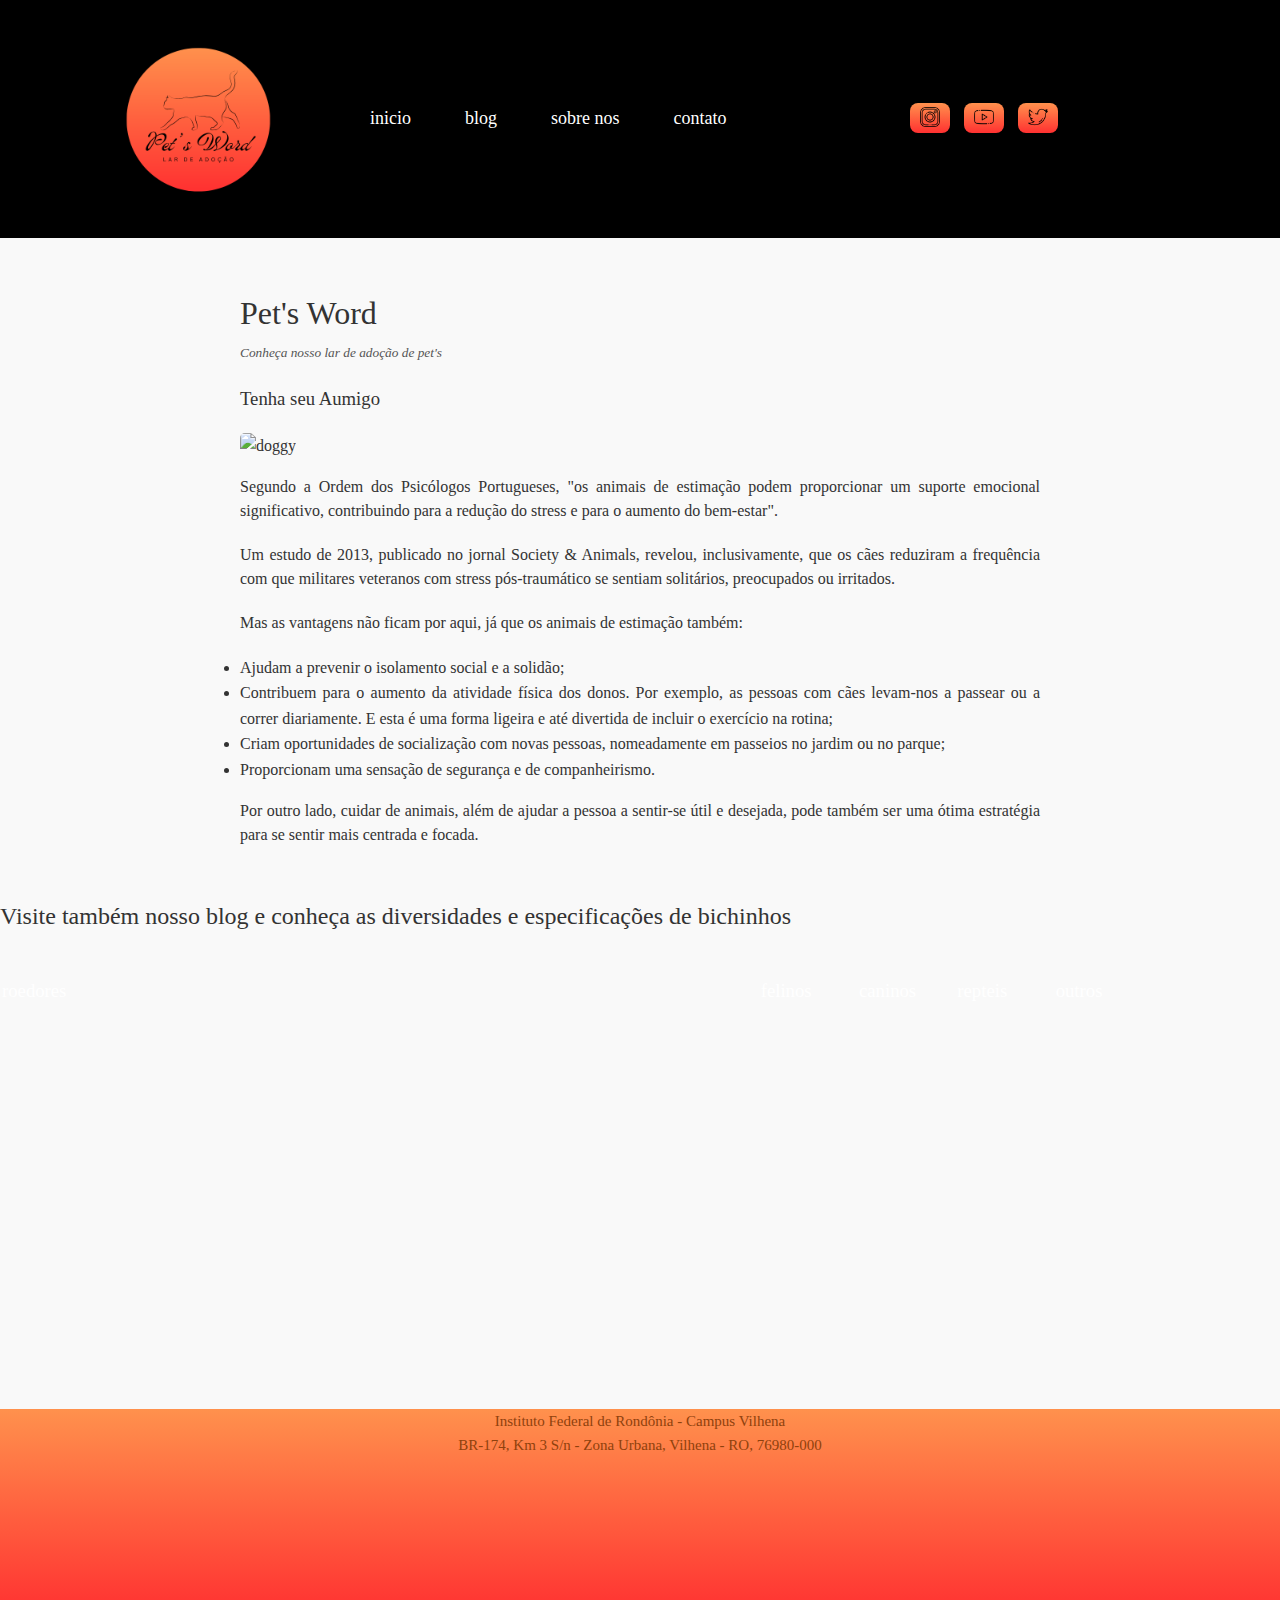
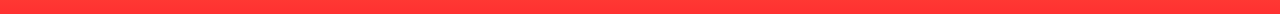
==== commit 38386153: "at" ====
--- a/index.html
+++ b/index.html
@@ -12,7 +12,7 @@
 </head>
 
 <body class="inicio">
-
+  <audio src="Mamonas Assassinas_ Robocop Gay (legendado).mp3"></audio>
   <header>
     <link rel="stylesheet" href="css/menu.css">
     <div class="container_menu">
@@ -48,8 +48,8 @@
 
       </div>
       <div class="sociais">
-        <button><img src="img/instagram.png" alt="insta"></button>
-        <button><img src="img/youtube.png" alt="yt"></button>
+        <button><img src="img/instagram.png" alt="insta"><link rel="instagram" href="https://www.instagram.com/duda_monteiro02/"></button>
+        <button><img src="img/youtube.png" alt="yt"><link rel="robocopgay" href="https://youtu.be/eejMuezMhIY?si=jo_S64CC05ijHB2C"></button>
         <button><img src="img/twittermenu.png" alt="twitter"></button>
       </div>
     </div>
@@ -116,6 +116,8 @@
     <adress>
       Instituto Federal de Rondônia - Campus Vilhena
       <br>BR-174, Km 3 S/n - Zona Urbana, Vilhena - RO, 76980-000
+      <br><iframe src="https://maps.app.goo.gl/N8YpLE6hV1xQpJmA9" frameborder="0"></iframe>
+
 
   </footer>
 
--- a/css/styles.css
+++ b/css/styles.css
@@ -7,6 +7,7 @@
 }
 
 body {
+  
   font-family:Georgia, 'Times New Roman', Times, serif;
   background-color: #f9f9f9;
   color: #333;
@@ -117,11 +118,12 @@
 
 footer{
   background-image: linear-gradient(to top, #FF3131, #ff914d);
+  display: block;
   text-align: center;
   color: #8f410d;
   font-size: 15px;
   font-family:Georgia, 'Times New Roman', Times, serif;
-  max-height: 15vw;
+  max-height: 20vw;
 
 }
 
